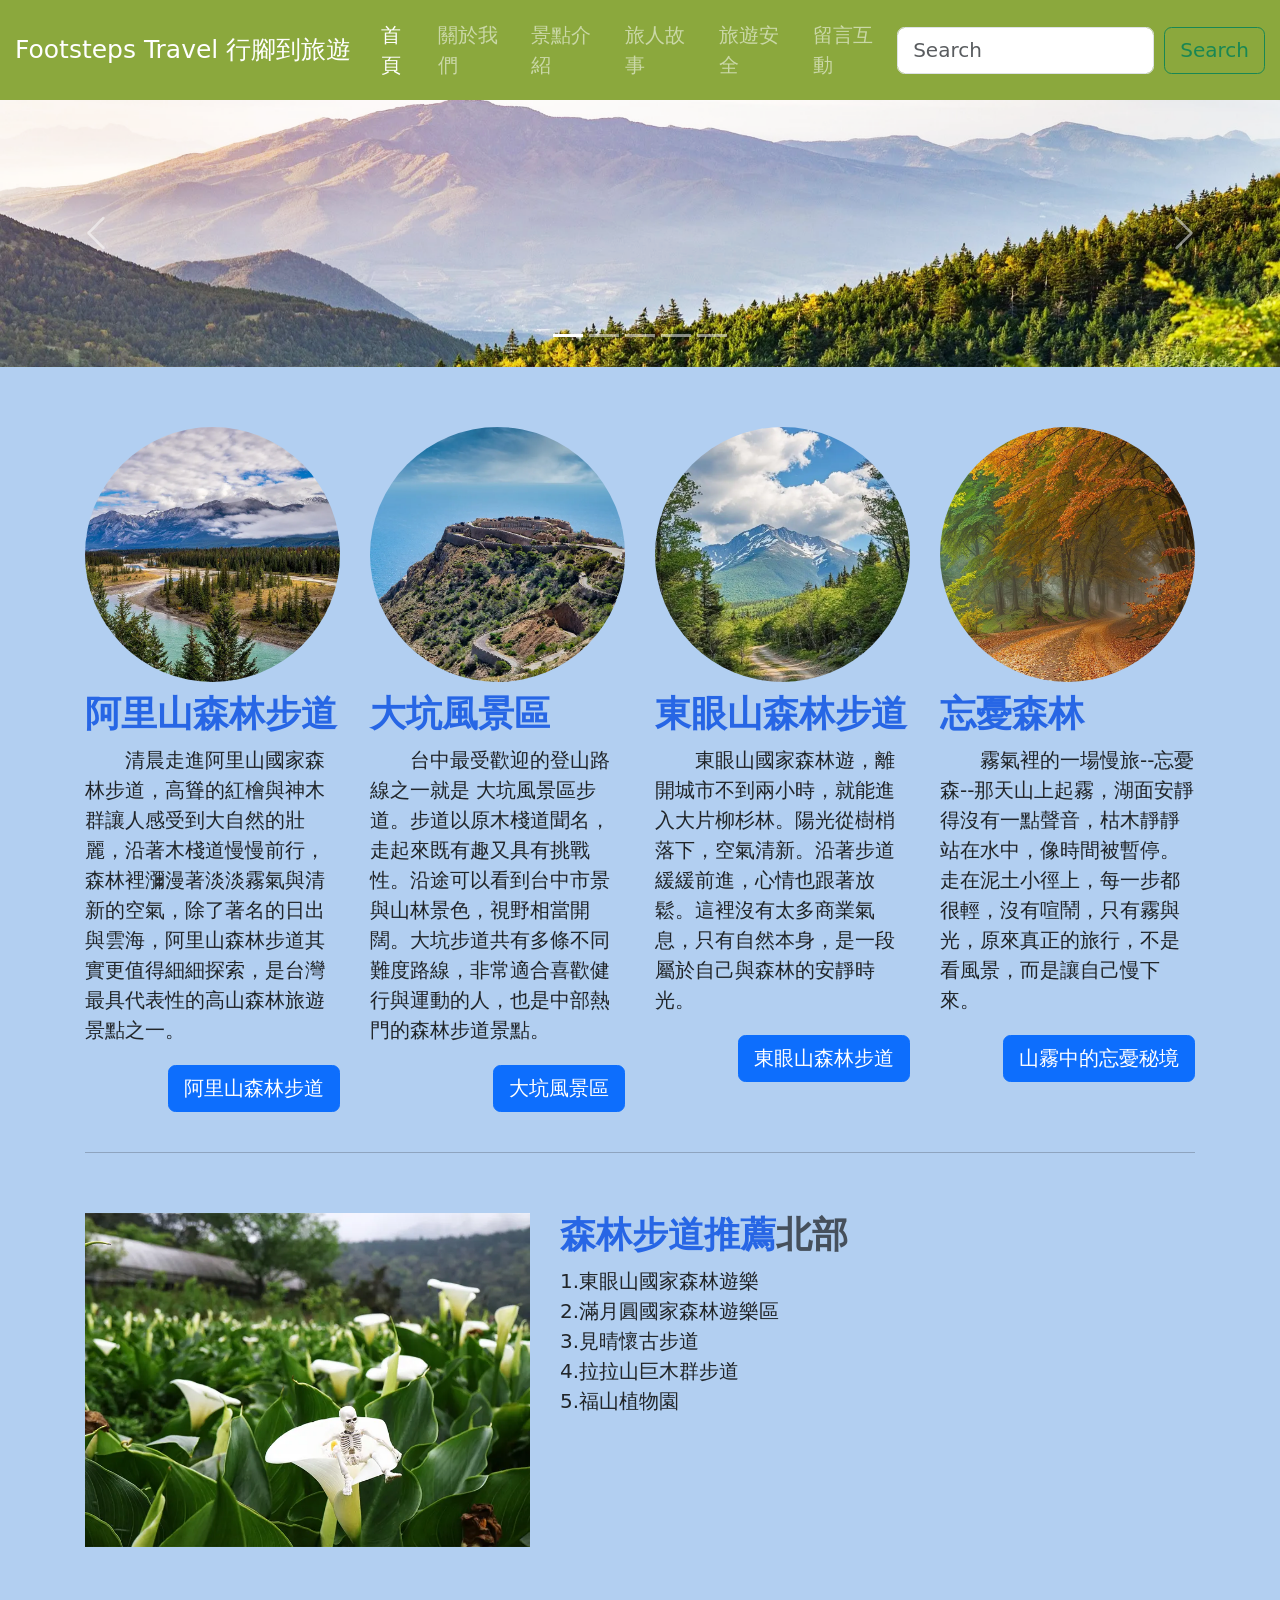
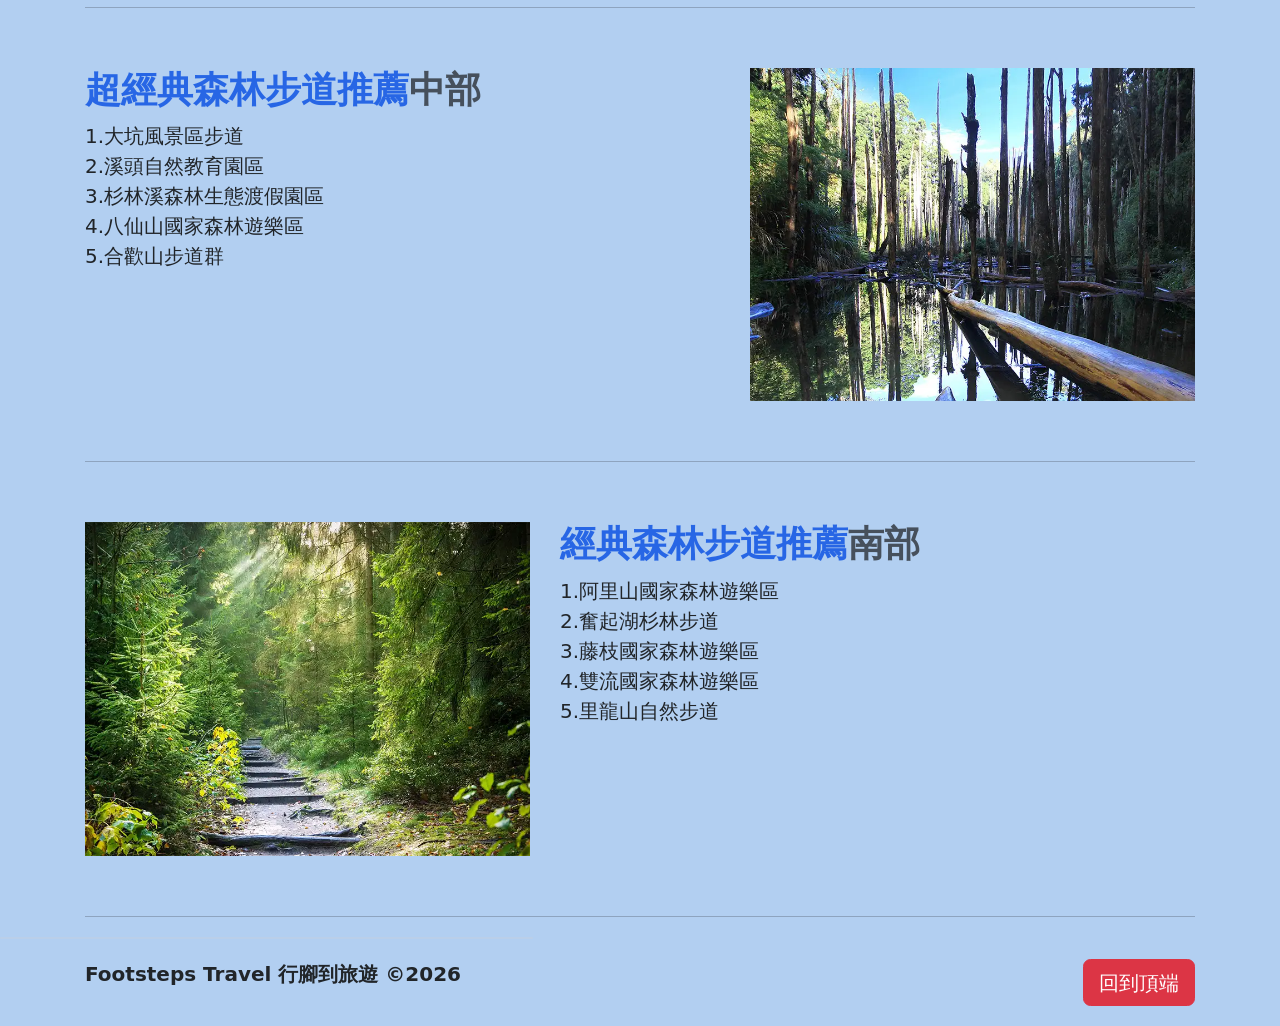
==== index.html @ d2fa258c "Add files via upload" ====
<!-- 宣告網頁文件是HTML5格式 -->
<!doctype html>
<!-- 網頁所屬地區語言 -->
<html lang="zh-Hant-TW">
  <!-- 檔頭、SEO/GEO/AEO -->
  <head>
    <!-- 文字編碼 -->
    <meta charset="utf-8">
    <!-- RWD響應式網站 -->
    <meta name="viewport" content="width=device-width, initial-scale=1">
    <!-- 網頁作者(擁有者)，品牌名稱 -->
    <meta name="author" content="Footsteps Travel 行腳到旅遊">
    <!-- 網頁描述，網頁內容濃縮，可透過ChatGPT協助生成 -->
    <meta name="description" content="行腳到旅遊 Footsteps Travel 專注分享台灣森林步道、自然秘境與健行路線。從北中南東各地森林旅遊推薦，到輕鬆散步步道與深度山林探索，帶你用雙腳慢遊台灣，發現最美的森林風景與自然故事。">
    <!-- 網頁編輯器 -->
    <meta name="generator" content="Visual Studio Code">
    <!-- 網頁關鍵字，網頁內容提取，可透過ChatGPT協助生成 -->
    <meta name="keywords" content="台灣森林步道、森林旅遊、台灣秘境、健行步道、自然旅行、步道推薦、森林秘境、登山健行、行腳到旅遊、Footsteps Travel">
    <!-- favicon品牌Logo,第一行針對IE和其他瀏覽器,第二行針對IE之外的瀏覽器 -->
    <link rel="shortcut icon" href="/favicon.ico"type="image/x-icon">
    <link rel="icon" href="/favicon.ico" type="image/x-icon">
    <!-- 網頁標題，包含網站名稱和網頁名稱 -->
    <title>Footsteps Travel 行腳到旅-首頁</title>
    <!-- bootstrap雲端CSS外部檔 -->
    <link href="https://cdn.jsdelivr.net/npm/bootstrap@5.3.8/dist/css/bootstrap.min.css" rel="stylesheet" integrity="sha384-sRIl4kxILFvY47J16cr9ZwB07vP4J8+LH7qKQnuqkuIAvNWLzeN8tE5YBujZqJLB" crossorigin="anonymous">
    <!-- 自訂的CSS -->
    <link rel="stylesheet" href="css/custom.css">
    <!-- GA追蹤碼 -->
    <!-- Google tag (gtag.js) -->
    <script async src="https://www.googletagmanager.com/gtag/js?id=G-4BW26CEPGS"></script>
    <script>
      window.dataLayer = window.dataLayer || [];
      function gtag(){dataLayer.push(arguments);}
      gtag('js', new Date());

      gtag('config', 'G-4BW26CEPGS');
    </script>
  </head>
  <!-- 網頁文本 -->
  <body class="=bg-color-blue">
    <header>
      <nav class="navbar navbar-expand-lg bg-dark navbar-dark">
        <div class="container-fluid">
          <a class="navbar-brand" href="index.html">Footsteps Travel 行腳到旅遊</a>
          <button class="navbar-toggler" type="button" data-bs-toggle="collapse" data-bs-target="#navbarSupportedContent" aria-controls="navbarSupportedContent" aria-expanded="false" aria-label="Toggle navigation">
            <span class="navbar-toggler-icon"></span>
          </button>
          <div class="collapse navbar-collapse" id="navbarSupportedContent">
            <ul class="navbar-nav me-auto mb-2 mb-lg-0">
              <li class="nav-item">
                <a class="nav-link active" aria-current="page" href="index.html">首頁</a>
              </li>
              <li class="nav-item">
                <a class="nav-link" href="About us.html">關於我們</a>
              </li>
              <li class="nav-item">
                <a class="nav-link" href="Trails.html">景點介紹</a>
              </li>
              <li class="nav-item">
                <a class="nav-link" href="Stories.html">旅人故事</a>
              </li>
              <li class="nav-item">
                <a class="nav-link" href="Safety.html">旅遊安全</a>
              </li>
              <li class="nav-item">
                <a class="nav-link" href="https://toolkit.url.com.tw/bbs/index.php?email=bbs@snowhsu119.url.tw" target="_blank">留言互動</a>
              </li>
            </ul>
            <form class="d-flex" role="search">
              <input class="form-control me-2" type="search" placeholder="Search" aria-label="Search"/>
              <button class="btn btn-outline-success" type="submit">Search</button>
            </form>
          </div>
        </div>
      </nav>
    
    </header>
    <main>
    <!-- 輪播圖外層 -->
      <div id="carouselExampleIndicators" class="carousel slide" data-bs-ride="carousel" data-bs-interval="2000" data-bs-pause="false">
        <!-- 指示器 -->
        <div class="carousel-indicators">
          <button type="button" data-bs-target="#carouselExampleIndicators" data-bs-slide-to="0" class="active" aria-current="true" aria-label="Slide 1"></button>
          <button type="button" data-bs-target="#carouselExampleIndicators" data-bs-slide-to="1" aria-label="Slide 2"></button>
          <button type="button" data-bs-target="#carouselExampleIndicators" data-bs-slide-to="2" aria-label="Slide 3"></button>
          <button type="button" data-bs-target="#carouselExampleIndicators" data-bs-slide-to="3" aria-label="Slide 2"></button>
          <button type="button" data-bs-target="#carouselExampleIndicators" data-bs-slide-to="4" aria-label="Slide 3"></button>
        </div>
        <!-- 輪播圖片 -->
        <div class="carousel-inner">
          <div class="carousel-item active">
            <img src="images/index/Taiwan-Forest-Trails-012_1920.webp" class="d-block w-100" alt="東眼山國家森林,步道北部森林代表" title="東眼山國家森林,步道北部森林代表" aria-label="東眼山國家森林,步道北部森林代表">
          </div>
          <div class="carousel-item active">
            <img src="images/index/Taiwan--Forest--Trails-002_1920.webp" class="d-block w-100" alt="台灣山毛櫸步道,步道南部森林代表" title="台灣山毛櫸步道,步道南部森林代表" aria-label="台灣山毛櫸步道,步道南部森林代表">
          </div>
          <div class="carousel-item active">
            <img src="images/index/Forest Trails-005_1920.webp" class="d-block w-100" alt="杉林溪森林生態渡假園區,步道中部森林代表" title="杉林溪森林生態渡假園區,步道中部森林代表" aria-label="杉林溪森林生態渡假園區,步道中部森林代表">
          </div>
          <div class="carousel-item">
            <img src="images/index/Taiwan-Forest-Trails-004_1920.webp" class="d-block w-100" alt="太平山森林遊樂區步道,多條選擇、木橋古道" title="太平山森林遊樂區步道,多條選擇、木橋古道" aria-label="太平山森林遊樂區步道,多條選擇、木橋古道">
          </div>
          <div class="carousel-item">
            <img src="images/index/Taiwan--Forest--Trails-011_1920.webp" class="d-block w-100" alt="大坑風景區步道,中部森林步道代表" title="大坑風景區步道,中部森林步道代表" aria-label="大坑風景區,中部森林步道代表">
          </div>
        </div>
        <!-- 控制器 -->
        <button class="carousel-control-prev" type="button" data-bs-target="#carouselExampleIndicators" data-bs-slide="prev">
          <span class="carousel-control-prev-icon" aria-hidden="true"></span>
          <span class="visually-hidden">Previous</span>
        </button>
        <button class="carousel-control-next" type="button" data-bs-target="#carouselExampleIndicators" data-bs-slide="next">
          <span class="carousel-control-next-icon" aria-hidden="true"></span>
          <span class="visually-hidden">Next</span>
        </button>
      </div>      
      <div class="container">
        <div class="row">
          <div class="col-lg-3 order-md-3 mt-5">
            <a href="https://free-forest.okgo.tw/"><img src="images/index/Taiwan-Forest-Trails-026_800.webp" alt="忘憂森林故事、南投秘境旅行、森林慢遊、台灣霧景" title="忘憂森林故事、南投秘境旅行、森林慢遊、台灣霧景" aria-label="忘憂森林故事、南投秘境旅行、森林慢遊、台灣霧景" class="rounded-circle w-100"></a>
            <div class="card-body">
              <h2 class="mt-2">忘憂森林</h2>
              <p style="text-indent:2em;">霧氣裡的一場慢旅--忘憂森--那天山上起霧，湖面安靜得沒有一點聲音，枯木靜靜站在水中，像時間被暫停。走在泥土小徑上，每一步都很輕，沒有喧鬧，只有霧與光，原來真正的旅行，不是看風景，而是讓自己慢下來。</p>
              <p class="text-end"><a href="https://free-forest.okgo.tw/" target="_blank" class="btn btn-primary" role="button">山霧中的忘憂秘境</a></p>
            </div>
          </div>  
          <div class="col-lg-3 order-md-1 mt-5">
            <a href="https://travel.taichung.gov.tw/zh-tw/attractions/intro/419" target="_blank"><img src="images/index/Forest-Trails-021_800.webp" alt="大坑步道、台中登山步道、大坑森林步道、台中健行" title="大坑步道、台中登山步道、大坑森林步道、台中健行" aria-label="大坑步道、台中登山步道、大坑森林步道、台中健行" class="rounded-circle w-100"></a>
            <div class="card-body">
              <h2 class="mt-2">大坑風景區</h2>
              <p style="text-indent:2em;">台中最受歡迎的登山路線之一就是 大坑風景區步道。步道以原木棧道聞名，走起來既有趣又具有挑戰性。沿途可以看到台中市景與山林景色，視野相當開闊。大坑步道共有多條不同難度路線，非常適合喜歡健行與運動的人，也是中部熱門的森林步道景點。 </p>
              <p class="text-end"><a href="https://travel.taichung.gov.tw/zh-tw/attractions/intro/419" target="_blank" class="btn btn-primary" role="button">大坑風景區</a></p>
            </div>
          </div>      
          <div class="col-lg-3 order-md-2 mt-5">
            <a href="https://travel.tycg.gov.tw/zh-tw/travel/attraction/57" target="_blank"><img src="images/index/Forest-Trails-023_800.webp" class="rounded-circle w-100" alt="東眼山國家森林步道、桃園森林步道、北部秘境、森林旅行" title="東眼山國家森林步道、桃園森林步道、北部秘境、森林旅行" aria-label="東眼山國家森林步道、桃園森林步道、北部秘境、森林旅行"></a>
            <div class="card-body">
              <h2 class="mt-2">東眼山森林步道</h2>
              <p style="text-indent:2em;">東眼山國家森林遊，離開城市不到兩小時，就能進入大片柳杉林。陽光從樹梢落下，空氣清新。沿著步道緩緩前進，心情也跟著放鬆。這裡沒有太多商業氣息，只有自然本身，是一段屬於自己與森林的安靜時光。</p>
              <p class="text-end"><a href="https://travel.tycg.gov.tw/zh-tw/travel/attraction/57" target="_blank" class="btn btn-primary" role="button">東眼山森林步道</a></p>
            </div>
          </div>      
          <div class="col-lg-3 order-md-0 mt-5">
            <a href="https://www.ali-nsa.net/zh-tw/explore/classic-trail" target="_blank"><img src="images/index/Forest-Trails-022_800.webp" class="rounded-circle w-100" alt="阿里山森林步道、阿里山神木、嘉義森林步道、阿里山旅遊" title="阿里山森林步道、阿里山神木、嘉義森林步道、阿里山旅遊" aria-label="阿里山森林步道、阿里山神木、嘉義森林步道、阿里山旅遊"></a>
            <div class="card-body">
              <h2 class="mt-2">阿里山森林步道</h2>
              <p style="text-indent:2em;">清晨走進阿里山國家森林步道，高聳的紅檜與神木群讓人感受到大自然的壯麗，沿著木棧道慢慢前行，森林裡瀰漫著淡淡霧氣與清新的空氣，除了著名的日出與雲海，阿里山森林步道其實更值得細細探索，是台灣最具代表性的高山森林旅遊景點之一。</p>
              <p class="text-end"><a href="https://www.ali-nsa.net/zh-tw/explore/classic-trail" target="_blank" class="btn btn-primary" role="button">阿里山森林步道</a></p>
            </div>
          </div>      
        
        </div>
        <hr>
        <div class="row my-5">
          <div class="col-md-7 order-md-1">
            <h2 class="">森林步道推薦<span class="text-muted">北部</span></h2>
            <p>1.東眼山國家森林遊樂<br>2.滿月圓國家森林遊樂區<br>3.見晴懷古步道<br>4.拉拉山巨木群步道<br>5.福山植物園</p>
          </div>
          <div class="col-md-5">
           <img src="images/index/Forest-Trails-032_600.webp" class="img-fluid mx-auto" alt="台灣超經典森林步道推薦" title="台灣超經典森林步道推薦" aria-label="台灣超經典森林步道推薦"> 
          </div>  
         </div>
         <hr>
        <div class="row my-5">
          <div class="col-md-7 order-md-0">
            <h2 class="">超經典森林步道推薦<span class="text-muted">中部</span></h2>
            <p>1.大坑風景區步道<br>2.溪頭自然教育園區<br>3.杉林溪森林生態渡假園區<br>4.八仙山國家森林遊樂區<br>5.合歡山步道群</p>
          </div>
          <div class="col-md-5">
           <img src="images/index/Taiwan-Forest-Trails-036_600.webp" class="img-fluid mx-auto" alt="台灣超經典森林步道推薦" title="台灣超經典森林步道推薦" aria-label="台灣超經典森林步道推薦"> 
          </div>  
         </div>
         <hr>
        <div class="row my-5">
          <div class="col-md-7 order-md-1">
            <h2 class="">經典森林步道推薦<span class="text-muted">南部</span></h2>
            <p>1.阿里山國家森林遊樂區<br>2.奮起湖杉林步道<br>3.藤枝國家森林遊樂區<br>4.雙流國家森林遊樂區<br>5.里龍山自然步道</p>
          </div>
          <div class="col-md-5">
           <img src="images/index/Forest-Trails-031_600.webp" class="img-fluid mx-auto" alt="台灣超經典森林步道推薦" title="台灣超經典森林步道推薦" aria-label="台灣超經典森林步道推薦"> 
          </div>  
         </div>          
         <hr>
         
        </container></div>
         <hr class="card col-md-5">
        
        
        <footer  class="container">
         <p class="float-end"><a href="#top" class="btn btn-danger">回到頂端</a></p>
         <p><b>Footsteps Travel 行腳到旅遊 &copy;2026</b></p>
        </footer>          
        </main>
    
    
    <!-- Bootstrap雲端JS外部檔 -->
    <script src="https://cdn.jsdelivr.net/npm/bootstrap@5.3.8/dist/js/bootstrap.bundle.min.js" integrity="sha384-FKyoEForCGlyvwx9Hj09JcYn3nv7wiPVlz7YYwJrWVcXK/BmnVDxM+D2scQbITxI" crossorigin="anonymous"></script>
  </body>
</html>
---- css/custom.css ----
:root,
[data-bs-theme=dark] {
--bs-dark-rgb: 139, 168, 61;
}

/* 設定手機版螢幕寬度*/
@media (max-width: 767.98px) {
    .carousel-item img {
        height: 250px;
    }
}

/* 連結Google 雲端字體,提供用戶一致體驗UX*/
@import url('https://fonts.googleapis.com/css2?family=Chiron+Hei+HK:wght@387&display=swap');

/* 統一每一個網頁的背景色 */
/* body {font-family: "微軟正黑體","Chocolate Classical Sans", sans-serif;background: #a51;} */
body {font-family:"微軟正黑體" "Chiron Hei HK", sans-serif;;background: rgb(178, 207, 241);}

html {font-size: 20px;}
/* 標題一級文字大小 */
h1 {font-size: 2rem;}
/* 標題二級的文字設定,選取器識標籤,影響整體 */
h2 {font-size: 1.8rem ;font-weight: 800;color: rgb(39,102,229);}
/* 選取器是類別,影響個別,需要手動套用 */
.h2-custom-pink:{font-size: 3rem;font-weight:800;color: rgb(255, 0, 195);}
/* 重要文字標註 */
.text-pink {color: rgb(255, 0, 195);}
/*滑鼠移過顏色  */
.navbar a:hover{
  color:#ff8800;
}
/* 駝峰式命名.與其他CSS衝突 */
/* 與其他CSS衝突;無法套用無字大小時,可強制優先套用目前樣式 */
.iconsTitle{
    font-size: 2rem!important;
    color: rgb(39,102,229);
    vertical-align: text-bottom;
}
/* 項目清單符號 */
.list-symbol{list-style-type:circle }
/* 清單項目色彩 */
/* li{color: #198754 ;} */
/* 旅遊安全頁面的旅遊警示的四個等級文字色彩 */
/* 灰色表示次要輕微警訊 */
.text-muted {
    color: #666666;  
}
/* 黃色表示及醒警示 */
.text-warning {
    color: #ffdd00;
}
/* 橘色表示注意.強調警示 */
.text-alert {
    color: #ff8800;
}
/* 紅色表示錯誤.危險 */
.text-danger {
    color: #cc0000
    ;
}
/* 單獨針對項目/編號清單的符號色彩,優化前
ul li::marker {
        color: #198754;
}
ol li::marker { 
    color: #198754;
}
/* 單獨針對項目/編號清單的符號色彩,優化後方式ㄧ */
/* ul li::marker, ol li::marker {
    color: #198754;
}  */
/*  單獨針對項目/編號清單的符號色彩,優化後方式二*/
li::marker {color: #198754;}
/* 保留card類別,新增樣式拿掉邊框 */
.card-no-border {
    border: none;
    background: none;
}
/* 字體樣式粗細,100-900 */
/* 類別:個別套用 */
.text-boldest {
    font-weight: 900;
}
/* 複合:整體套用 */
#notes h5 {
    font-weight: 900;
}
/* 旅人故事頁圖片裁切 原圖尺寸,父層寬度*/
.imgCut{
    width: 100%; 
    height: 500px;
    clip:rect(0xp,oxp,290px,0xp);
    object-fit: cover;
}
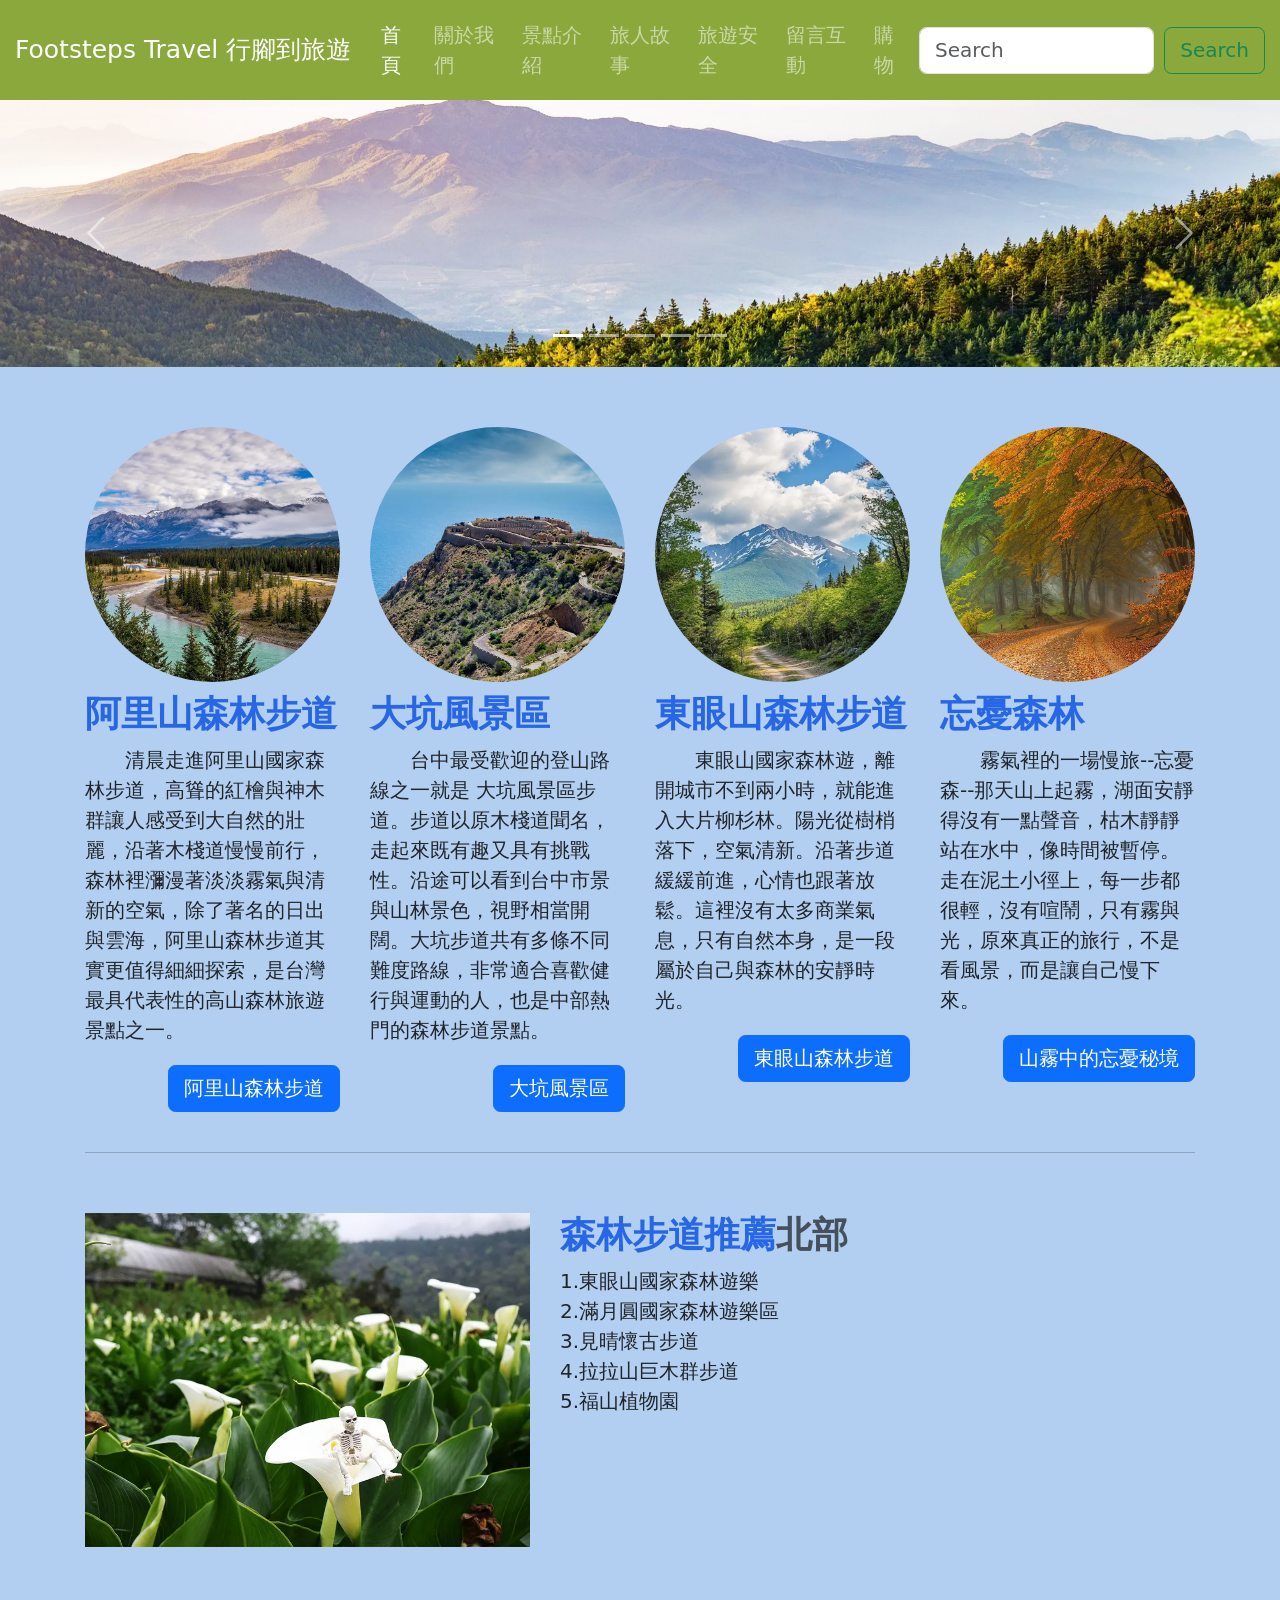
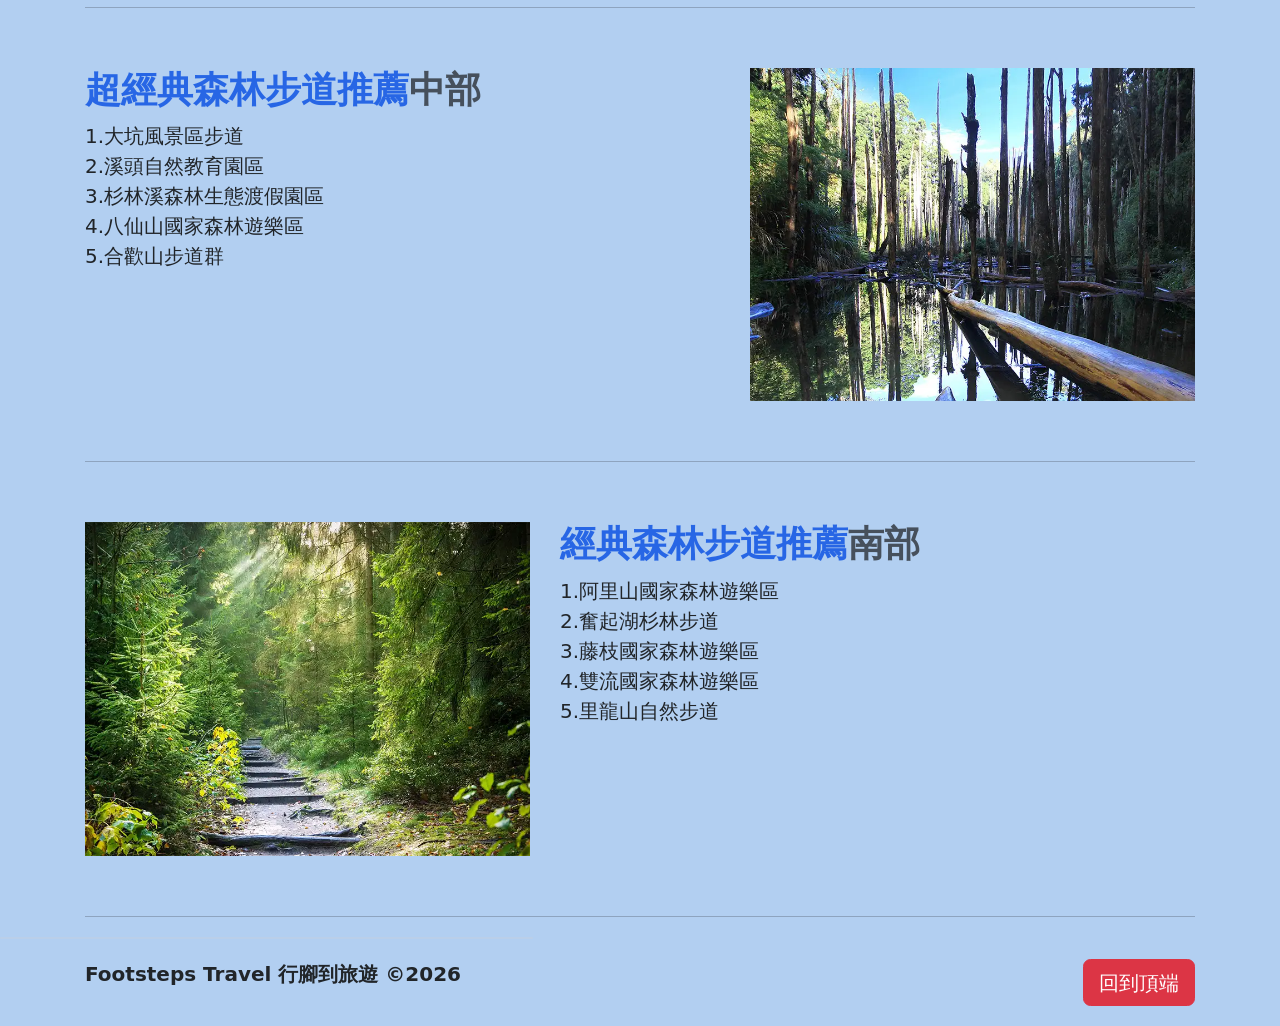
==== commit 4f85a4a2: "Update index.html" ====
--- a/index.html
+++ b/index.html
@@ -65,6 +65,9 @@
               <li class="nav-item">
                 <a class="nav-link" href="https://toolkit.url.com.tw/bbs/index.php?email=bbs@snowhsu119.url.tw" target="_blank">留言互動</a>
               </li>
+              <a class="nav-link" href="https://snowhsu0980.easy.co/">購物</a>
+              </li>
+              
             </ul>
             <form class="d-flex" role="search">
               <input class="form-control me-2" type="search" placeholder="Search" aria-label="Search"/>
@@ -196,4 +199,4 @@
     <!-- Bootstrap雲端JS外部檔 -->
     <script src="https://cdn.jsdelivr.net/npm/bootstrap@5.3.8/dist/js/bootstrap.bundle.min.js" integrity="sha384-FKyoEForCGlyvwx9Hj09JcYn3nv7wiPVlz7YYwJrWVcXK/BmnVDxM+D2scQbITxI" crossorigin="anonymous"></script>
   </body>
-</html>+</html>
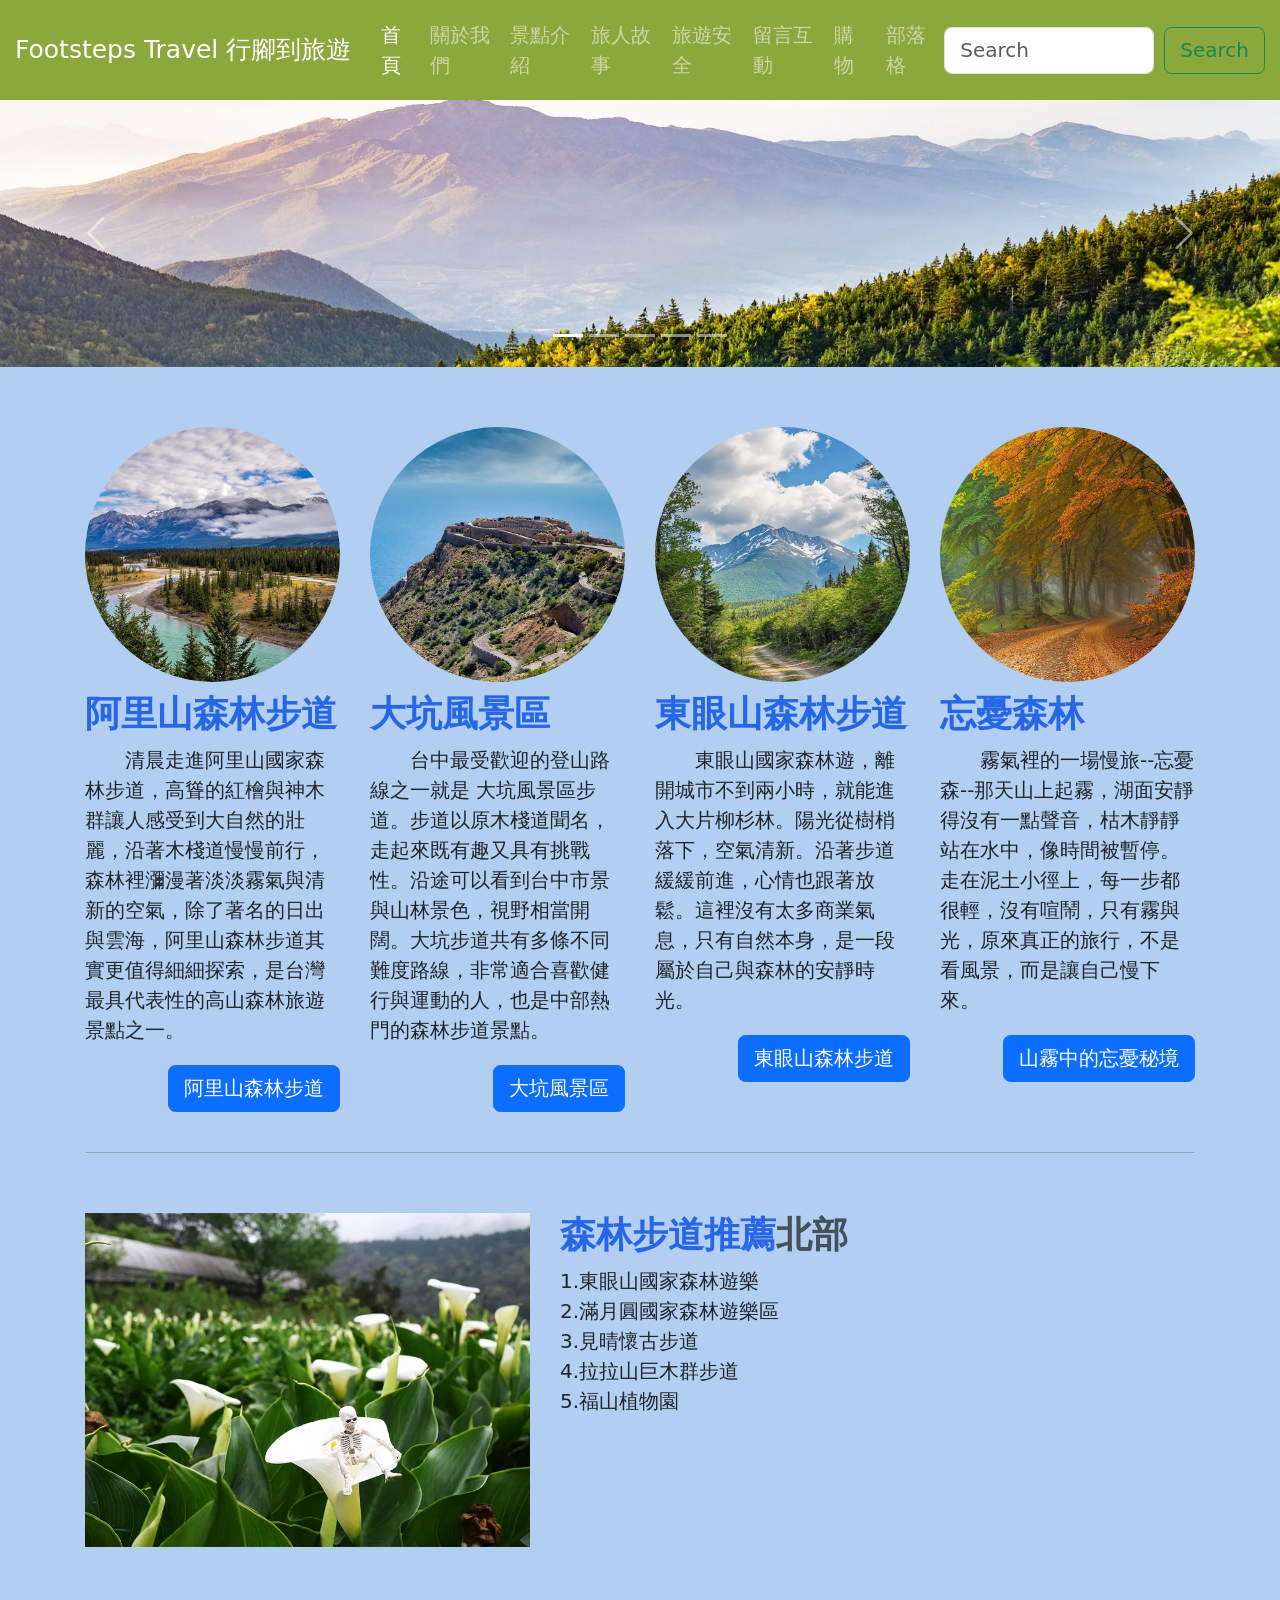
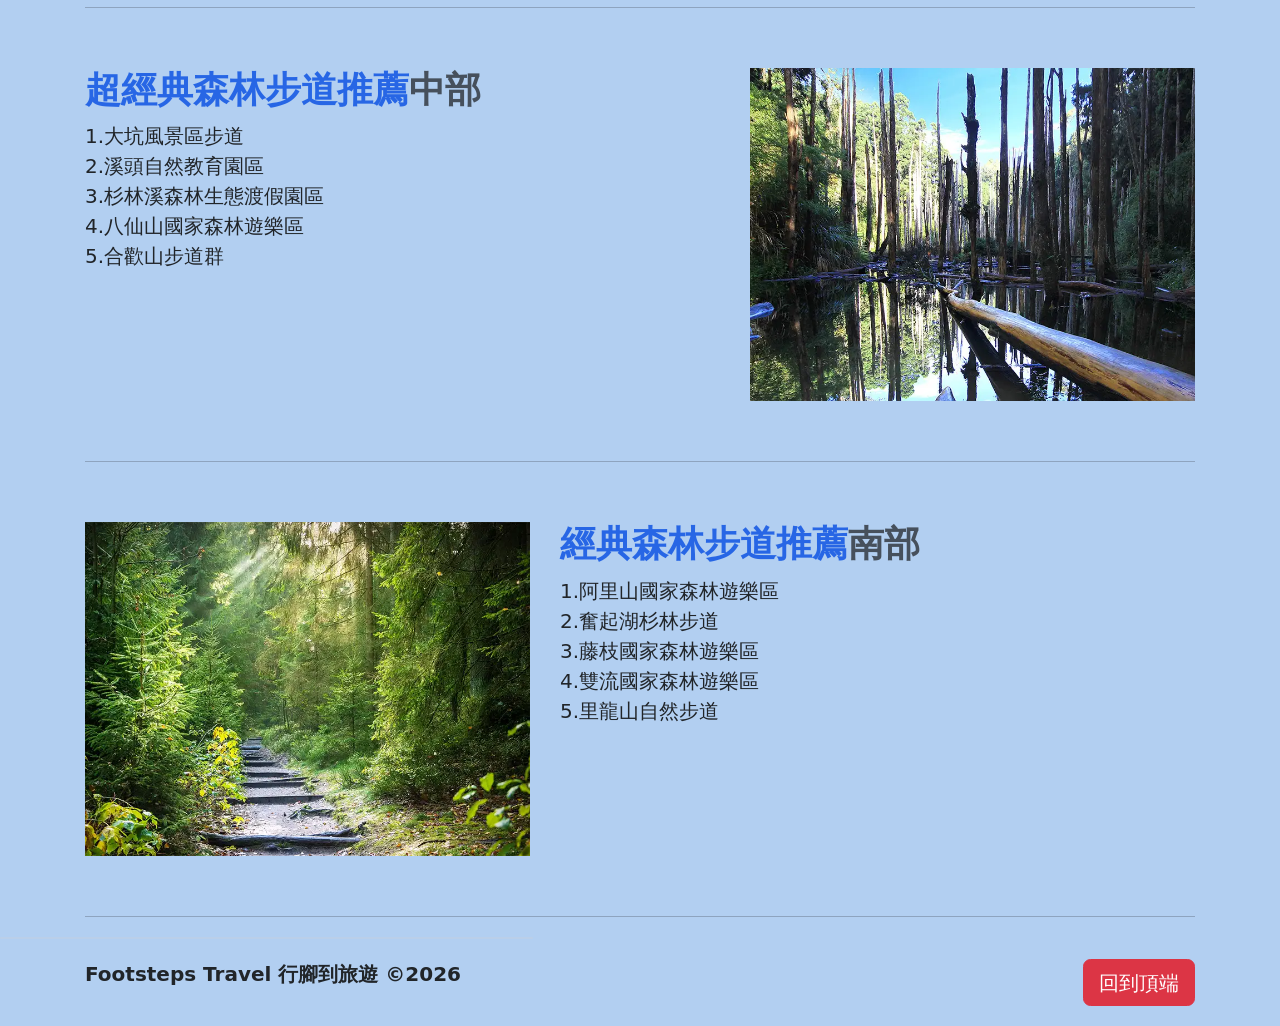
==== commit e47e9381: "Update index.html" ====
--- a/index.html
+++ b/index.html
@@ -67,6 +67,9 @@
               </li>
               <a class="nav-link" href="https://snowhsu0980.easy.co/">購物</a>
               </li>
+              <a class="nav-link" href="https://snowhsu2026.wordpress.com/2026/04/16/%e5%b8%83%e4%b8%81%ef%bc%8c%e6%98%af%e4%b8%80%e7%a8%ae%e7%b0%a1%e5%96%ae%e5%8d%bb%e4%b8%8d%e7%b0%a1%e5%96%ae%e7%9a%84%e7%94%9c%e9%bb%9e/">部落格</a>
+              </li>
+              
               
             </ul>
             <form class="d-flex" role="search">
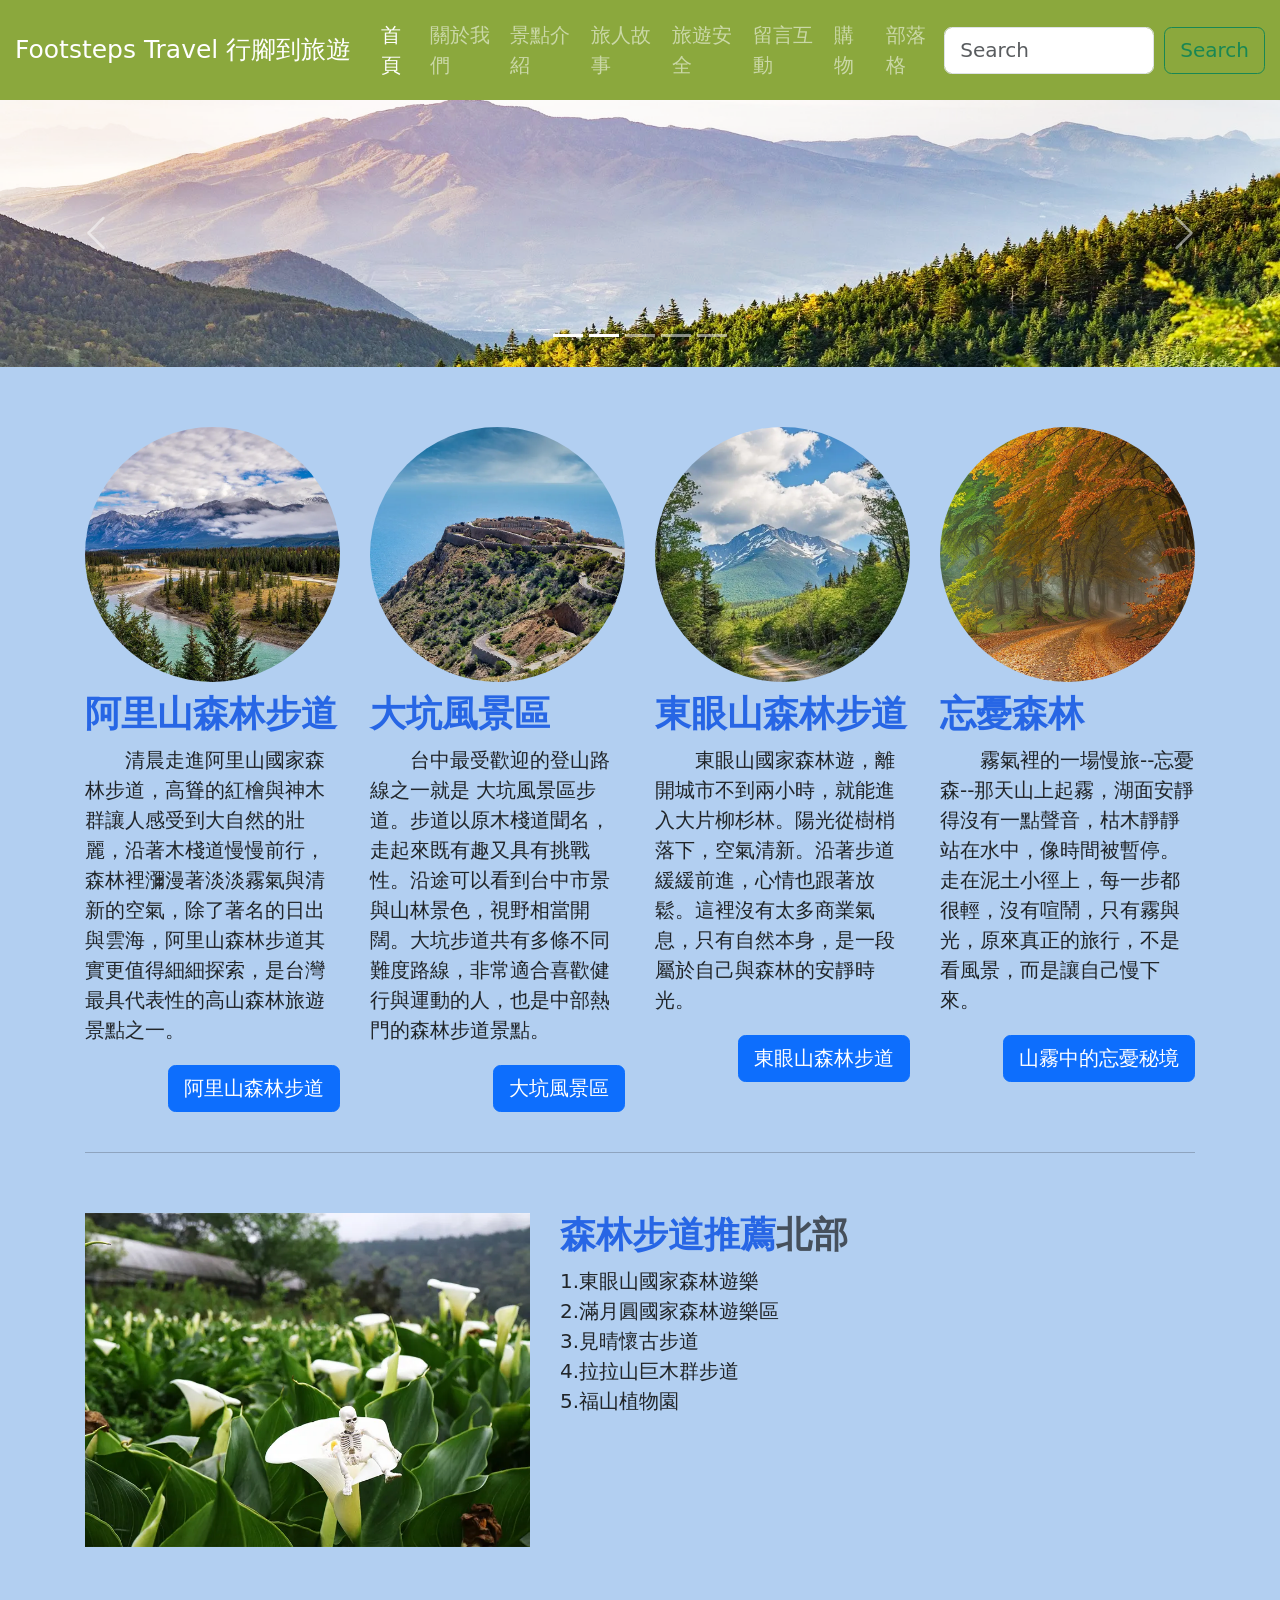
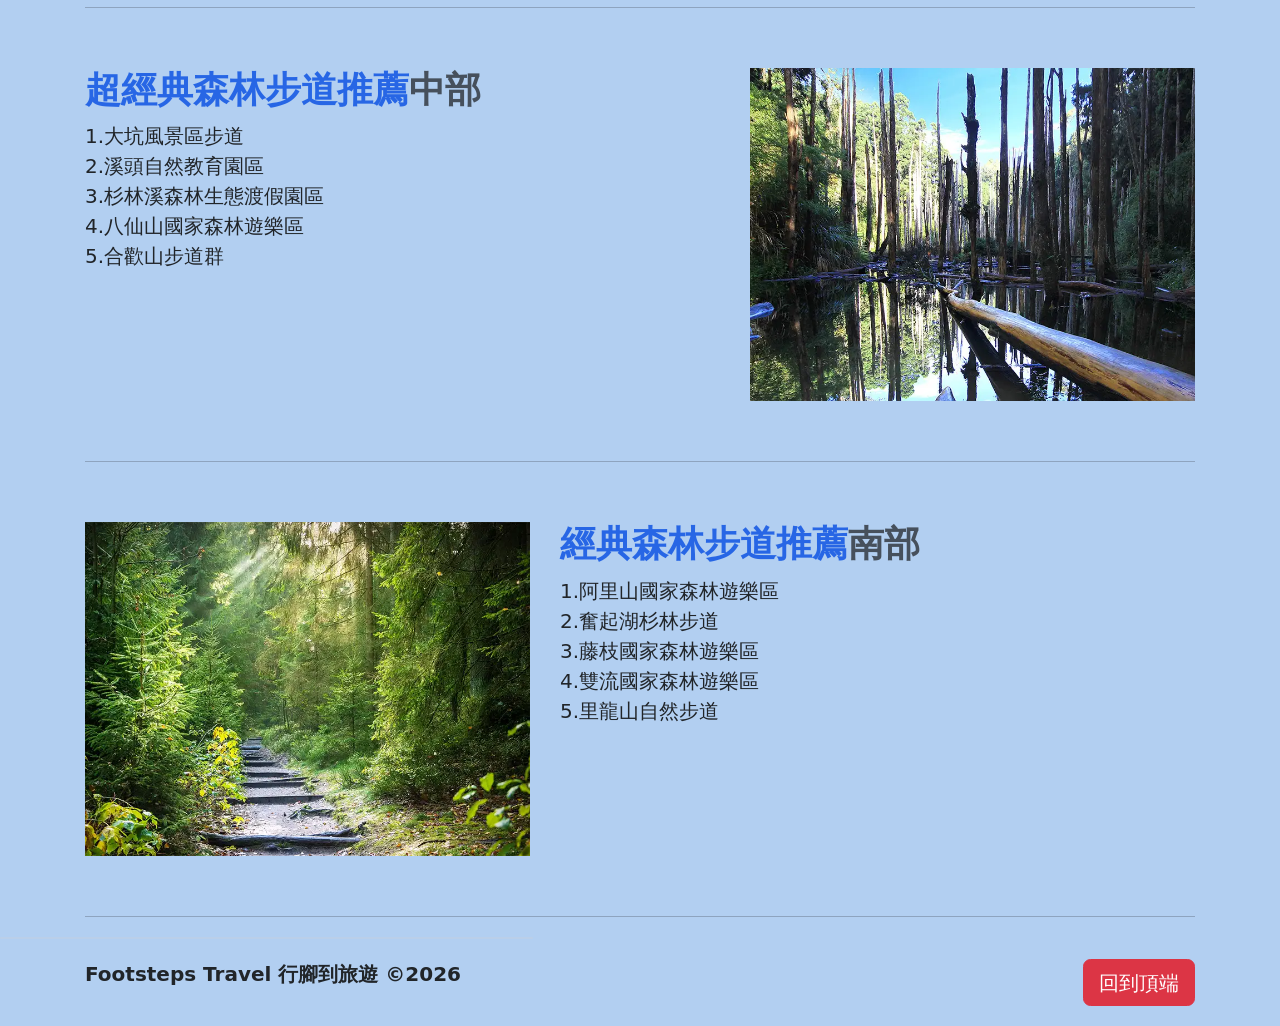
==== commit 0b9b2580: "Update index.html" ====
--- a/index.html
+++ b/index.html
@@ -67,7 +67,7 @@
               </li>
               <a class="nav-link" href="https://snowhsu0980.easy.co/">購物</a>
               </li>
-              <a class="nav-link" href="https://snowhsu2026.wordpress.com/2026/04/16/%e5%b8%83%e4%b8%81%ef%bc%8c%e6%98%af%e4%b8%80%e7%a8%ae%e7%b0%a1%e5%96%ae%e5%8d%bb%e4%b8%8d%e7%b0%a1%e5%96%ae%e7%9a%84%e7%94%9c%e9%bb%9e/">部落格</a>
+              <a class="nav-link" href="https://snowhsu2026.wordpress.com/2026/04/16/">部落格</a>
               </li>
               
               
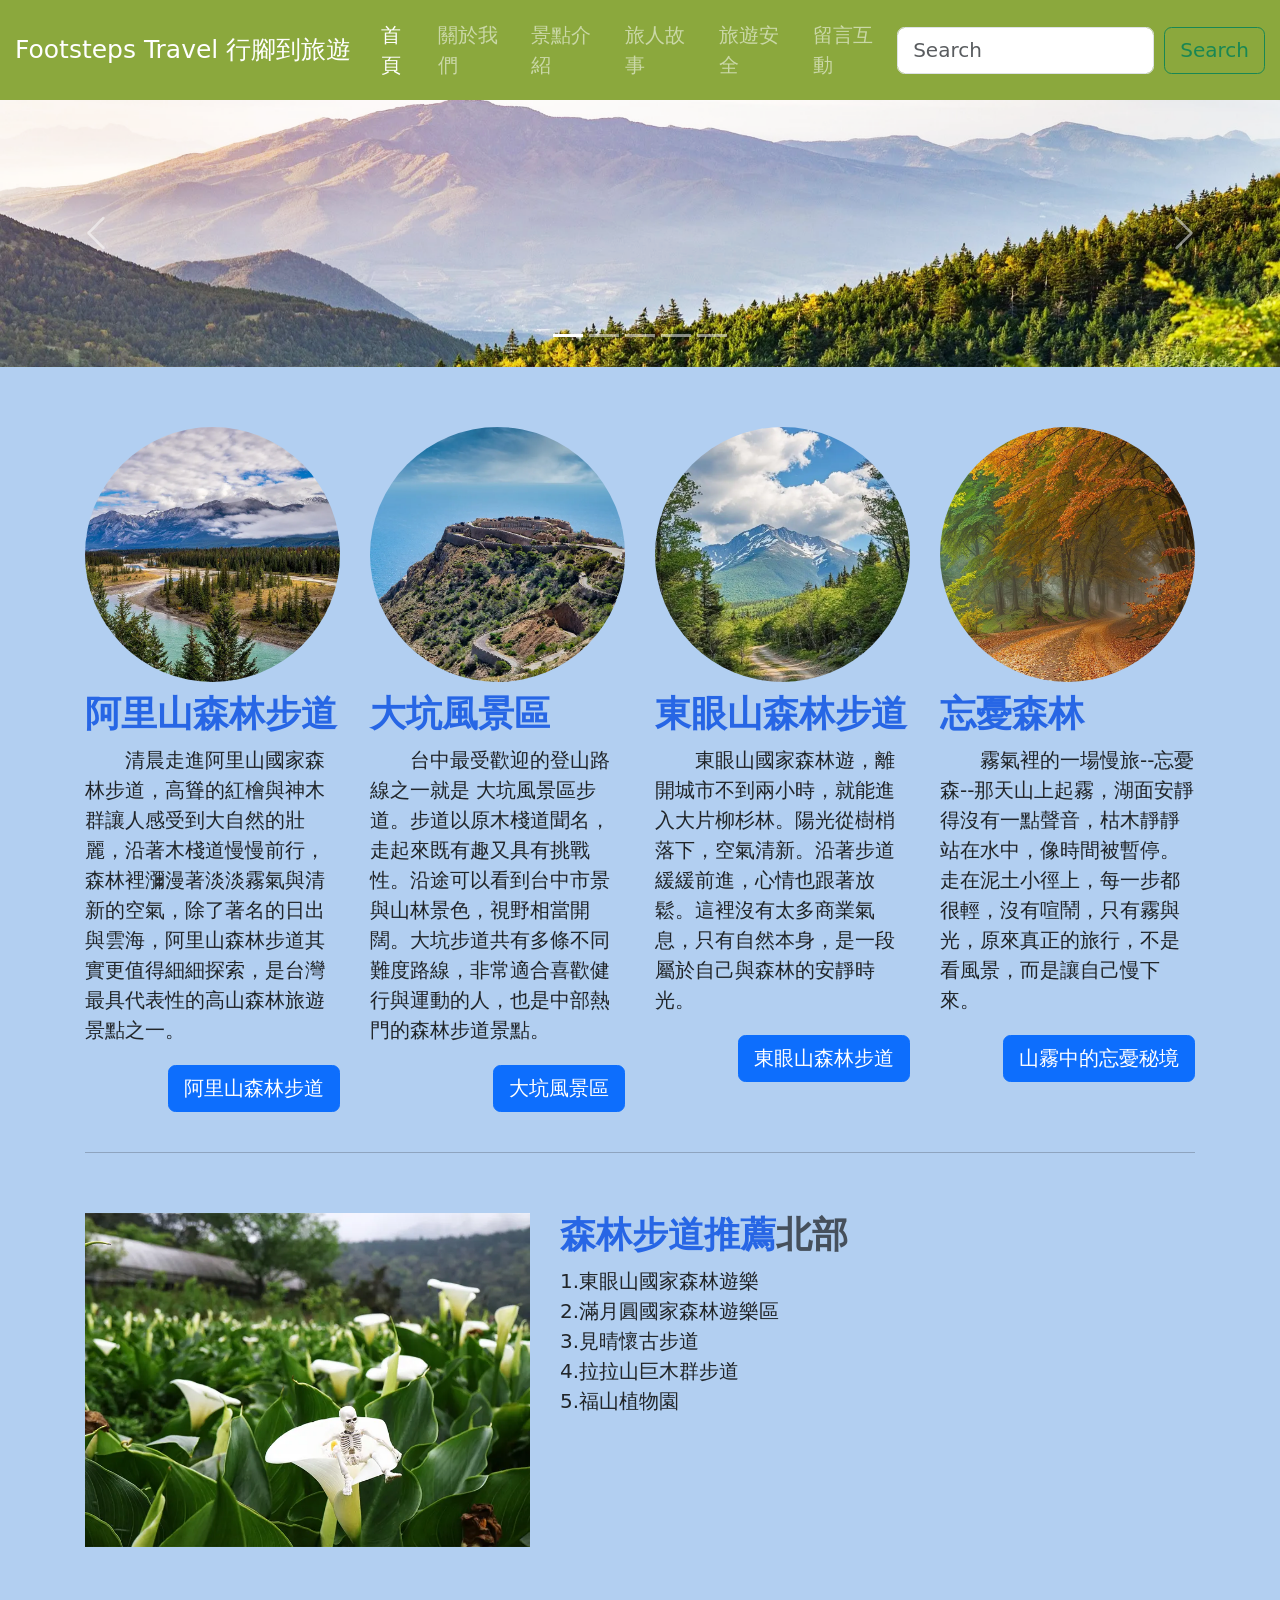
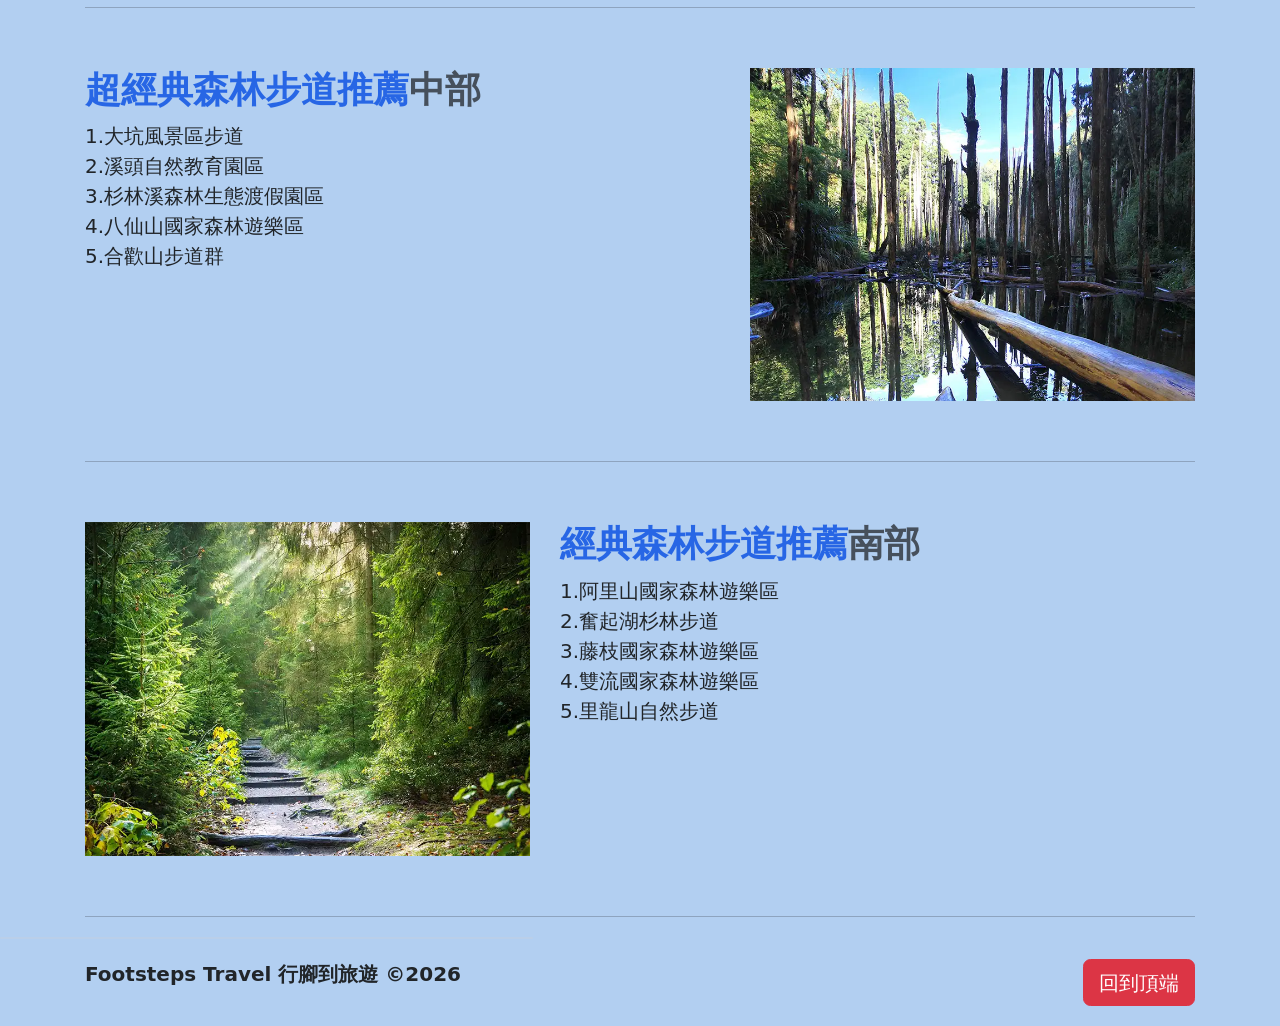
==== commit fb659684: "Add files via upload" ====
--- a/index.html
+++ b/index.html
@@ -65,12 +65,6 @@
               <li class="nav-item">
                 <a class="nav-link" href="https://toolkit.url.com.tw/bbs/index.php?email=bbs@snowhsu119.url.tw" target="_blank">留言互動</a>
               </li>
-              <a class="nav-link" href="https://snowhsu0980.easy.co/">購物</a>
-              </li>
-              <a class="nav-link" href="https://snowhsu2026.wordpress.com/2026/04/16/">部落格</a>
-              </li>
-              
-              
             </ul>
             <form class="d-flex" role="search">
               <input class="form-control me-2" type="search" placeholder="Search" aria-label="Search"/>
@@ -202,4 +196,4 @@
     <!-- Bootstrap雲端JS外部檔 -->
     <script src="https://cdn.jsdelivr.net/npm/bootstrap@5.3.8/dist/js/bootstrap.bundle.min.js" integrity="sha384-FKyoEForCGlyvwx9Hj09JcYn3nv7wiPVlz7YYwJrWVcXK/BmnVDxM+D2scQbITxI" crossorigin="anonymous"></script>
   </body>
-</html>
+</html>
